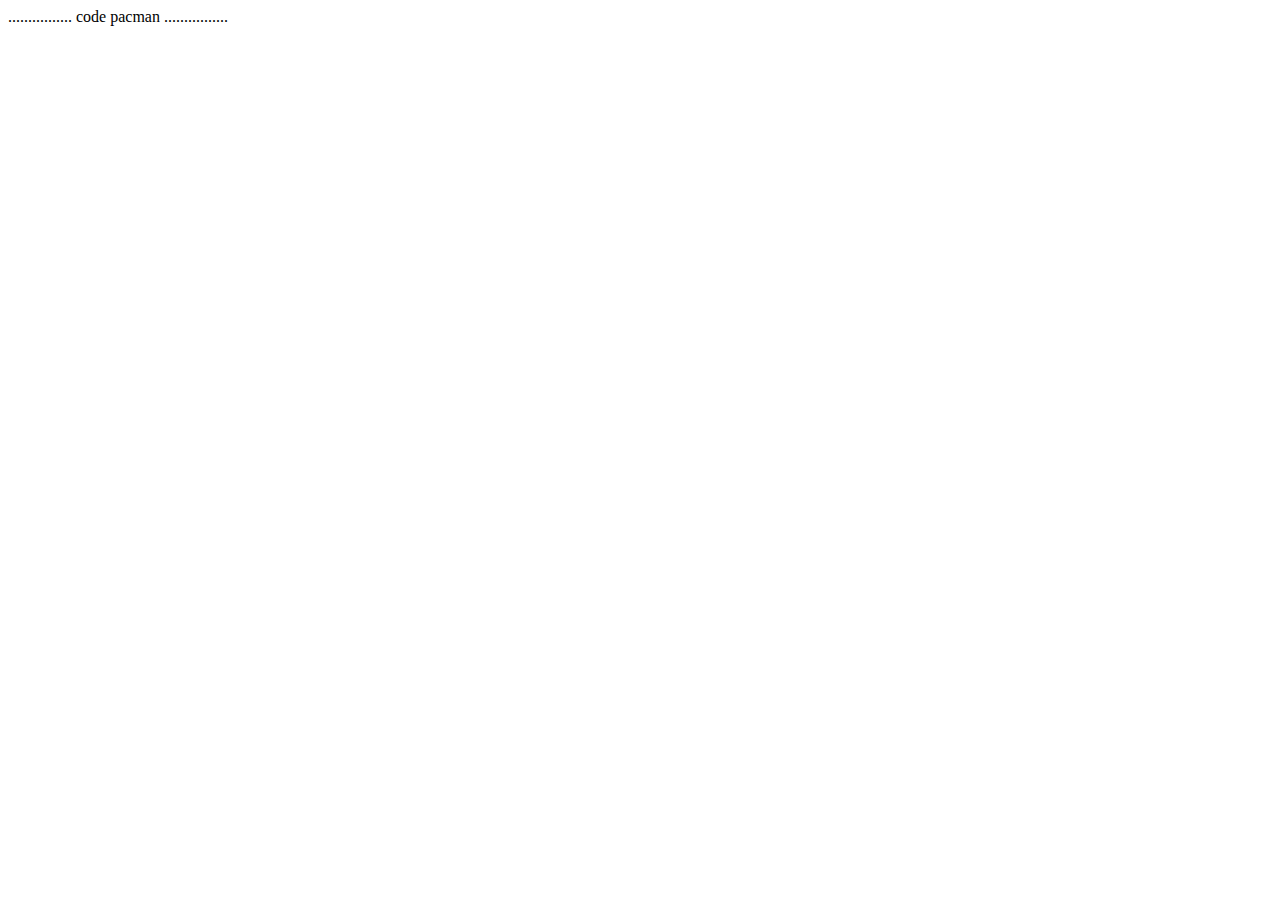
==== index.html @ 4e1446be "Update index.html" ====
<!DOCTYPE html>
<html>
    <head>
        <title> Pacman : Studio Pixel </title>
        <meta charset="utf-8"/>

        <link href="style.css" rel="stylesheet" type="text/css"/>
        <script src="main.js"></script>
    </head>

    <body>
        ................
        code pacman 
        ................
    </body>
    
</html>
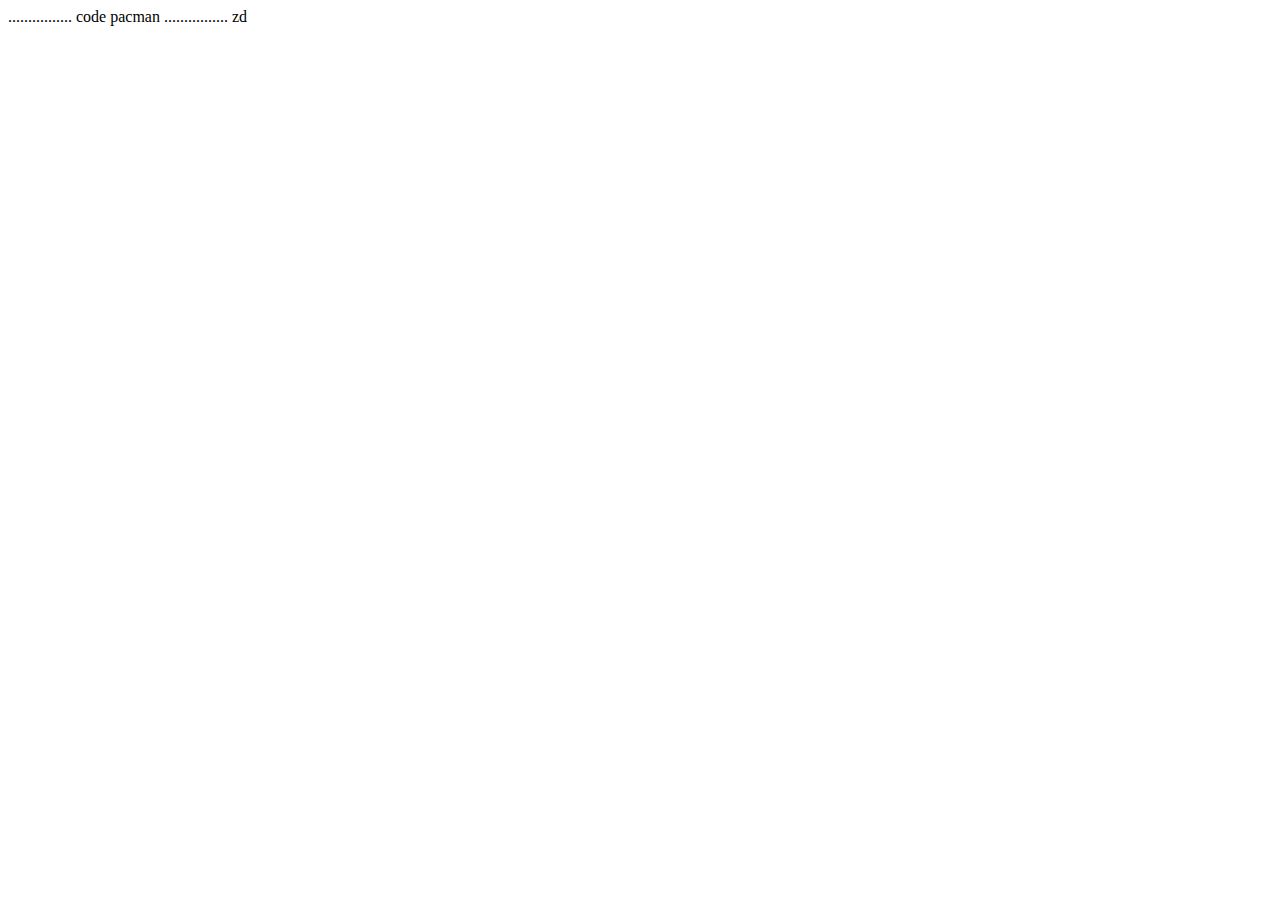
==== commit 0d12c6ce: "Update index.html" ====
--- a/index.html
+++ b/index.html
@@ -13,5 +13,5 @@
         code pacman 
         ................
     </body>
-    
+    zd
 </html>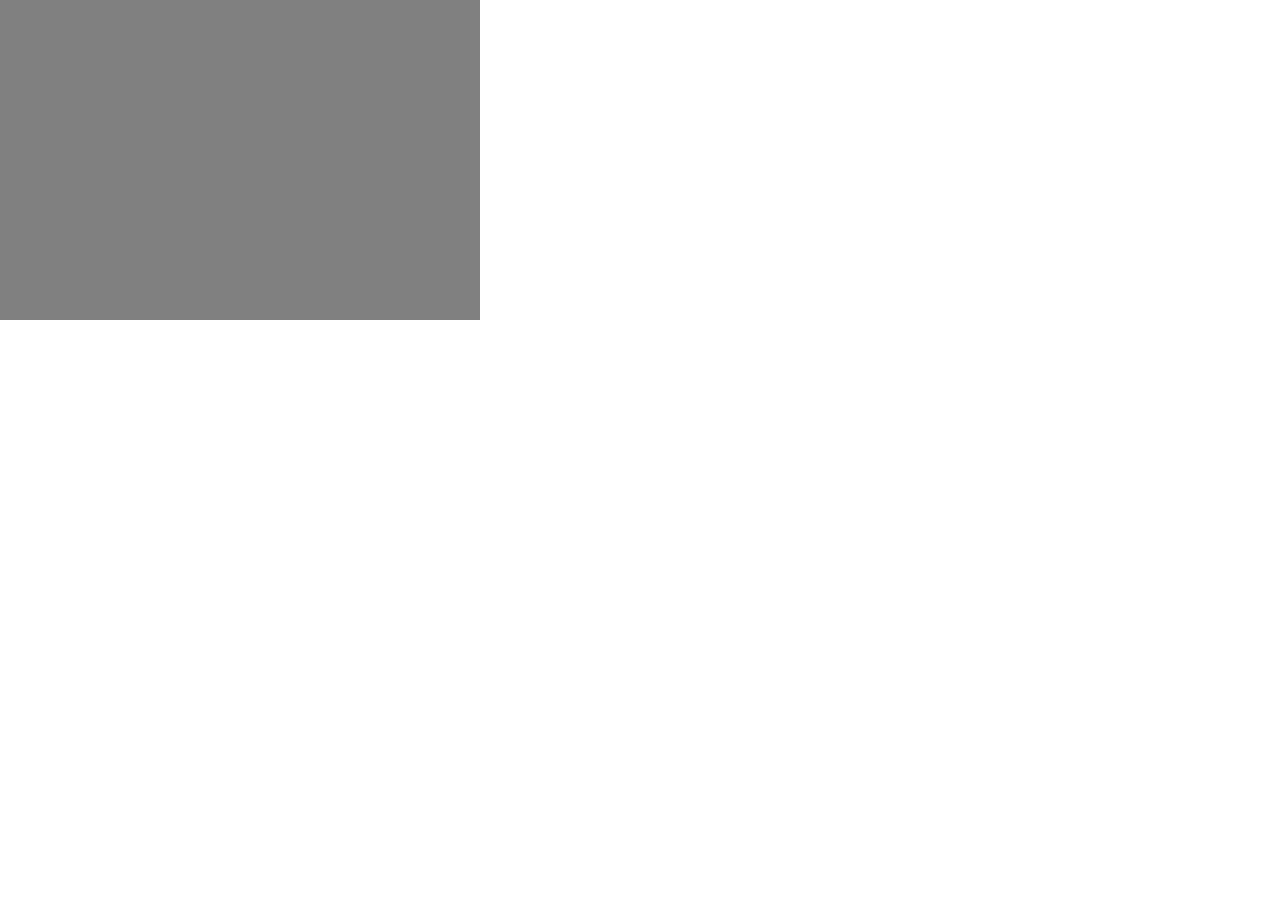
==== commit 6309a9fe: "0" ====
--- a/index.html
+++ b/index.html
@@ -9,9 +9,23 @@
     </head>
 
     <body>
+
         ................
         code pacman 
         ................
+
+        <canvas id="myCanvas" width="480" height="320" ></canvas>
+
+        <script>
+            // JavaScript 
+        </script>
+
+        <script>
+        var myCanvas = document.getElementById("myCanvas");
+        var ctx = myCanvas.getContext("2D");
+        var mur_0 = document.getElementById("0.png");
+        void ctx.drawImage("0.png", 100, 100, 50, 50); </script>
+
     </body>
-    zd
+    
 </html>--- a/style.css
+++ b/style.css
@@ -0,0 +1,15 @@
+html, body{
+    margin: 0px;
+    padding: 0px;
+    border-width: 0px;
+    width: 100%;
+    height: 100%;
+}
+
+#myCanvas 
+{
+	position:fixed;
+	top:0px;
+    left:0px;
+    background-color: grey;
+}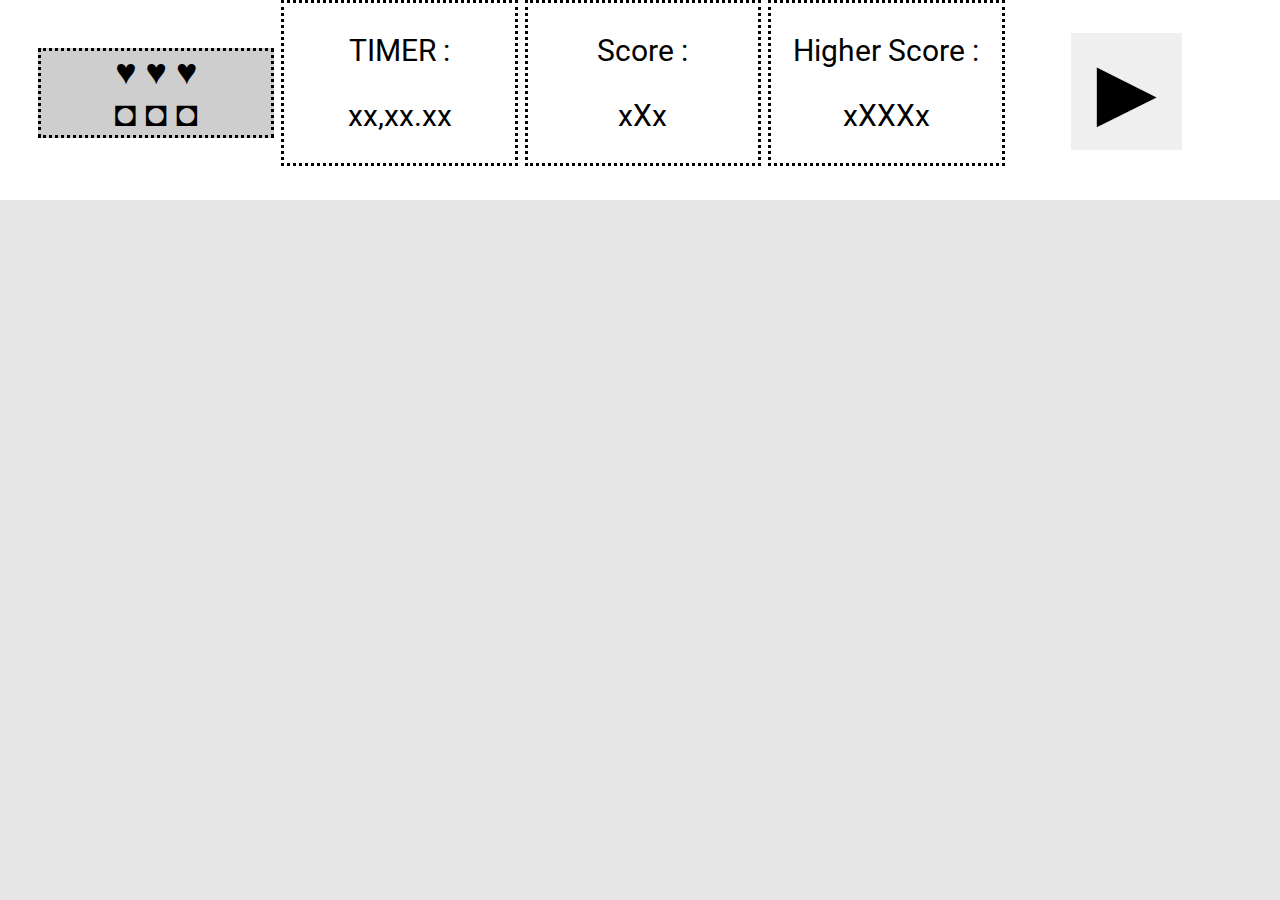
==== commit 74a5a662: "HUD en HTML" ====
--- a/index.html
+++ b/index.html
@@ -4,27 +4,80 @@
         <title> Pacman : Studio Pixel </title>
         <meta charset="utf-8"/>
 
-        <link href="style.css" rel="stylesheet" type="text/css"/>
-        <script src="main.js"></script>
+        <link type="text/css" href="style.css" rel="stylesheet" />
+        <link rel="preconnect" href="https://fonts.gstatic.com">
+        <link href="https://fonts.googleapis.com/css2?family=Roboto&display=swap" rel="stylesheet"> 
+        <!-- <script type="text/javascript" src="main.js"> </script> -->
     </head>
 
     <body>
 
-        ................
-        code pacman 
-        ................
+        <!-- Le header sert de HUD au joueur -->
+        <header id="HUD">
+            <!-- HUD du joueur -->
+            <div class="HUDelements" id="PlayerInfos">
+                <div id="PlayerLifePoints">
+                    <p class="LifePoints" id="Life1"> ♥ </p> 
+                    <p class="LifePoints" id="Life2"> ♥ </p> 
+                    <p class="LifePoints" id="Life3"> ♥ </p>
+                    <!-- <img class="LifePoint" src=""> -->
+                </div>
+                <div id="PlayerBoostPoints">
+                    <p class="BoostPoints" id="Boost1"> ◘ </p> 
+                    <p class="BoostPoints" id="Boost2"> ◘ </p> 
+                    <p class="BoostPoints" id="Boost3"> ◘ </p>
+                    <!-- <img class="BoostPoint" src=""> -->
+                </div>
+            </div>
+            <div class="HUDelements" id="Timer">
+                <p> TIMER : </p>
+                <p id="TimerChrono"> xx,xx.xx </p>
+            </div>
+            <div class="HUDelements" id="Score">
+                <p> Score : </p>
+                <p id="ScorePoints"> xXx </p>
+            </div>
+            <div class="HUDelements" id="HigherScore">
+                <p> Higher Score : </p>
+                <p id="HigherScorepoints"> xXXXx</p>
+            </div>
+            <!-- Bouton menu principal -->
+            <div class="HUDelements" id="HomeButton">
+                <button id="HomeNav"> ► </button>
+                <!-- <img id="HomeNav" src=""> -->
+            </div>
+        </header>
 
-        <canvas id="myCanvas" width="480" height="320" ></canvas>
+        <!-- Canvas du jeu -->
+        <canvas id="myCanvas" width="1920" height="880"> </canvas>
 
         <script>
+
             // JavaScript 
+
+            //déclaration du canvas
+            var myCanvas = document.getElementById("myCanvas");
+            var ctx = myCanvas.getContext("2D");
+
+            var mur_1 = new Image();
+            ctx.src = "assets/img/mur1.png";
+            ctx.onload = function()
+            {
+                ctx.drawImage(mur1, 10, 10, 100, 100);
+            }
+
+            /*
+            image.addEventListener("load", function()
+            {
+                ctx.drawImage("assets/img/mur1.png", 75, 25, 150, 100);
+            } , false);
+            */
+            
         </script>
 
-        <script>
-        var myCanvas = document.getElementById("myCanvas");
-        var ctx = myCanvas.getContext("2D");
-        var mur_0 = document.getElementById("0.png");
-        void ctx.drawImage("0.png", 100, 100, 50, 50); </script>
+        <script>    
+            // JS supplémentaire
+        </script>
 
     </body>
     
--- a/style.css
+++ b/style.css
@@ -1,15 +1,81 @@
-html, body{
+    /* INDEX */
+/* 1. GENRAL = l.8 */
+/* 2. HUD = l.22 */
+/* 3. xxx = l. */
+/* 4. xxx = l. */
+
+/* ---------------------*/
+/* ---------------------*/
+
+/***********/ 
+/* GENERAL */
+/***********/ 
+html, body
+{
     margin: 0px;
     padding: 0px;
     border-width: 0px;
     width: 100%;
     height: 100%;
+
+    font-family: 'Roboto', sans-serif;
+    font-size: 30px;
 }
 
-#myCanvas 
+/* ---------------------*/
+
+/***********/ 
+/*** HUD ***/
+/***********/ 
+
+/* Le header est le container pour le HUD */
+/* HUD et HUDelements */
+#HUD 
 {
-	position:fixed;
-	top:0px;
-    left:0px;
-    background-color: grey;
-}+    height: 200px;
+    text-align: center;
+}
+.HUDelements
+{
+    width: 18%;
+    display: inline-block;
+    border-style: dotted;
+}
+.HUDelements#HomeButton
+{
+    border-style: none;
+    font-size: 100px;
+}
+
+/* Chaque element du HUD */
+
+/* Vies et Boosts */
+#PlayerInfos
+{
+    background-color: rgb(206, 206, 206);
+    font-size: 120%;
+}
+.LifePoints
+{
+    display: inline
+}
+.BoostPoints
+{
+    display: inline
+}
+
+/* Bouton du Menu Principal */
+#HomeNav
+{
+    font-size: 100%;
+    border: none;
+}
+
+#myCanvas /* canvas du jeu */
+{
+    position:fixed; /* position du canvas */
+    width: 1920px; height : 1080px; /* dimensions du canvas */
+	margin: 0px; padding: 0px; /* marge du canvas */
+    background-color: rgb(230, 230, 230); /* couleur de fond du canvas */
+}
+
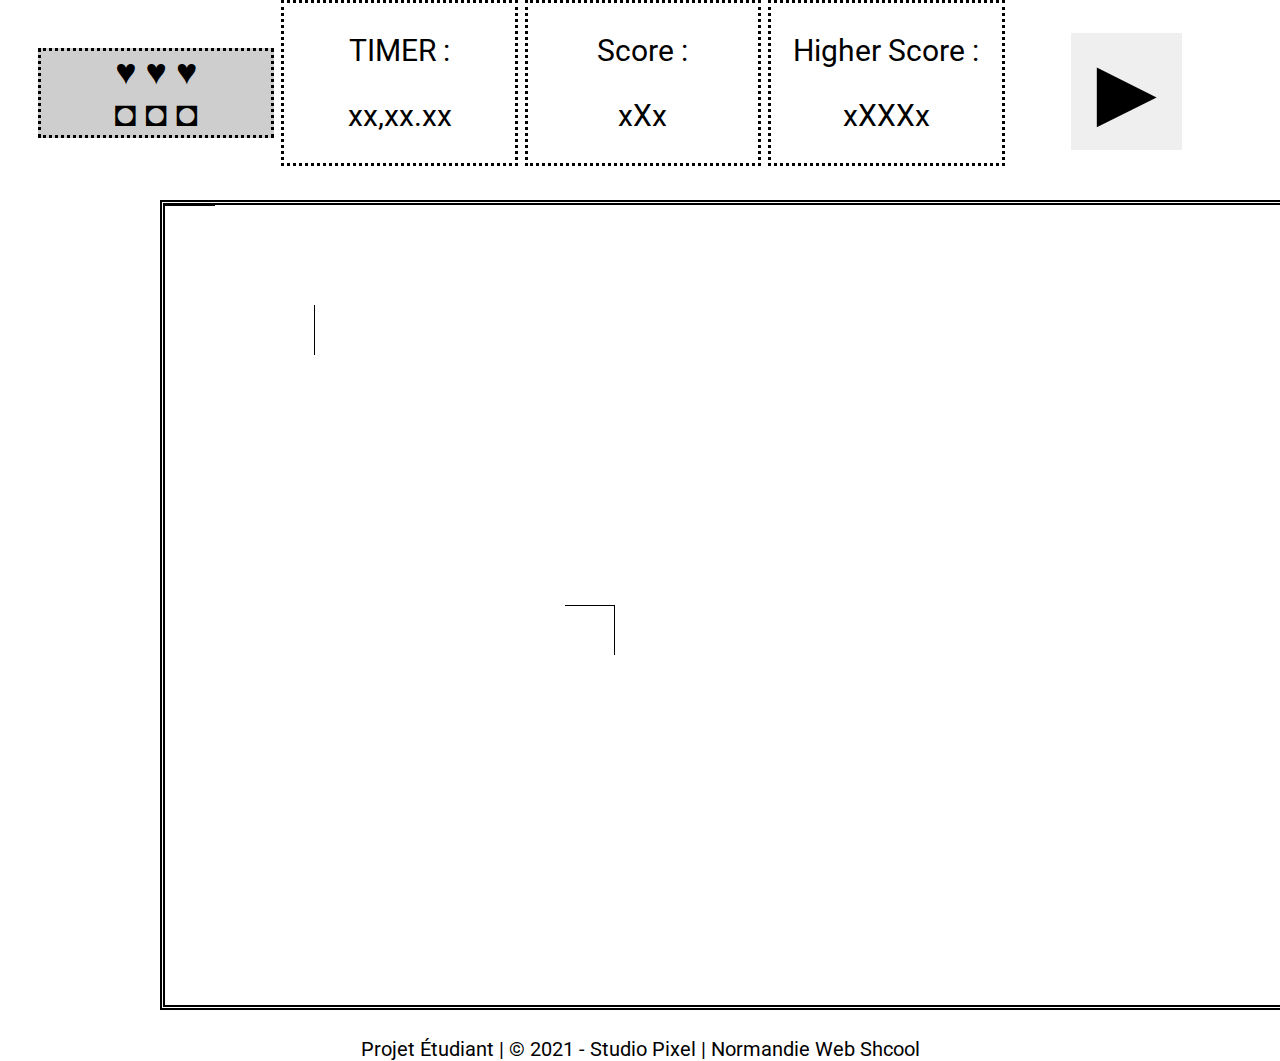
==== commit c4e5072f: "v0.0.1" ====
--- a/index.html
+++ b/index.html
@@ -1,13 +1,13 @@
 <!DOCTYPE html>
-<html>
+<html lang=fr>
+
     <head>
         <title> Pacman : Studio Pixel </title>
         <meta charset="utf-8"/>
-
+        <!-- liens -->
         <link type="text/css" href="style.css" rel="stylesheet" />
         <link rel="preconnect" href="https://fonts.gstatic.com">
         <link href="https://fonts.googleapis.com/css2?family=Roboto&display=swap" rel="stylesheet"> 
-        <!-- <script type="text/javascript" src="main.js"> </script> -->
     </head>
 
     <body>
@@ -48,36 +48,173 @@
             </div>
         </header>
 
+
+        <main>
+
+            <!-- images en HTML 
+
+            <div id="TilesMurs">
+                <div>
+                    <img class="Tiles" id="mur0" title="tile 0 mur" alt="tile 0 mur" src="assets/img/mur0.png">
+                </div>
+                <div>
+                    <img class="Tiles" id="mur1" title="tile 1 mur" alt="tile 1 mur" src="assets/img/mur1.png"> 
+                </div>
+                <div>
+                    <img class="Tiles" id="mur2" title="tile 2 mur" alt="tile 2 mur" src="assets/img/mur2.png">
+                </div>
+                <div>
+                    <img class="Tiles" id="mur3" title="tile 3 mur" alt="tile 3 mur" src="assets/img/mur3.png">
+                </div>
+                <div>
+                    <img class="Tiles" id="mur4" title="tile 4 mur" alt="tile 4 mur" src="assets/img/mur4.png">
+                </div>
+                <div>
+                    <img class="Tiles" id="mur5" title="tile 5 mur" alt="tile 5 mur" src="assets/img/mur5.png">
+                </div>
+                <div>
+                    <img class="Tiles" id="mur6" title="tile 6 mur" alt="tile 6 mur" src="assets/img/mur6.png">
+                </div>
+                <div>
+                    <img class="Tiles" id="mur7" title="tile 7 mur" alt="tile 7 mur" src="assets/img/mur7.png">
+                </div>
+                <div>
+                    <img class="Tiles" id="mur8" title="tile 8 mur" alt="tile 8 mur" src="assets/img/mur8.png">
+                </div>
+                <div>
+                    <img class="Tiles" id="mur9" title="tile 9 mur" alt="tile 9 mur" src="assets/img/mur9.png">
+                </div>
+                <div>
+                    <img class="Tiles" id="mur10" title="tile 10 mur" alt="tile 10 mur" src="assets/img/mur10.png">
+                </div>
+                <div>
+                    <img class="Tiles" id="mur11" title="tile 11 mur" alt="tile 11 mur" src="assets/img/mur11.png">
+                </div>
+                <div>
+                    <img class="Tiles" id="mur12" title="tile 12 mur" alt="tile 12 mur" src="assets/img/mur12.png">
+                </div>
+                <div>
+                    <img class="Tiles" id="mur13" title="tile 13 mur" alt="tile 13 mur" src="assets/img/mur13.png">
+                </div>
+                <div>
+                    <img class="Tiles" id="mur14" title="tile 14 mur" alt="tile 14 mur" src="assets/img/mur14.png">
+                </div>
+                <div>
+                    <img class="Tiles" id="mur15" title="tile 15 mur" alt="tile 15 mur" src="assets/img/mur15.png">
+                </div>
+            </div>
+
+        FIN images en HTML -->
+
+        </main>
+
         <!-- Canvas du jeu -->
-        <canvas id="myCanvas" width="1920" height="880"> </canvas>
+        <div id="CanvasBlock"> 
+            <canvas id="myCanvas" width="1600px" height="800px"> </canvas> 
+        </div>
+
+        <script type="text/javascript">
+ 
+            var canvas = document.getElementById("myCanvas");
+            var ctx = canvas.getContext("2d");
+     
+            var mur1 = new Image();
+            mur1.onload = function() 
+            {
+                ctx.drawImage(mur1, 0, 0, 50, 50);
+            };
+            mur1.src = "assets/img/mur1.png";
+
+            var mur2 = new Image();
+            mur2.onload = function() 
+            {
+                ctx.drawImage(mur2, 100, 100, 50, 50);
+            };
+            mur2.src = "assets/img/mur2.png";
+
+            var mur3 = new Image();
+            mur3.onload = function() 
+            {
+                ctx.drawImage(mur3, 400, 400, 50, 50);
+            };
+            mur3.src = "assets/img/mur3.png";
+     
+            var pacman = new Image();
+            pacman.onload = function() 
+            {
+                ctx.drawImage(pacman, 100, 100, 48, 48);
+            };
+            pacman.src = "https://upload.wikimedia.org/wikipedia/commons/thumb/4/49/Pacman.svg/220px-Pacman.svg.png";
+     
+        </script>
 
         <script>
-
-            // JavaScript 
+            // Création du tableau (map)
+            var tileCheck = 0;
+            var tileLabyrinthe = 0;
+
+            for(var raw=1; raw<16; raw++) // créé 16 lignes
+            {
+                for(var column=1; column<32; column++) // créé 32 colonnes
+                {
+                    if(labyrinthe ) // 
+                    {
+
+                    }
+                    else
+                    {
+                    
+                    }
+                }
+            }
+
+            // si l'index du tableau contient le chiffre || nombre X 
+            // alors murX apparait
+
+        </script>
+
+        <script>
+
+            // 16 lignes x 32 colonnes
+            var Labyrinthe0 = 
+                [
+                    [ 9, 5, 5, 1, 5, 5, 3, 9, 1, 1, 1, 1, 3, 9, 5, 5, 5, 5, 3, 9, 1, 1, 1, 1, 3, 9, 5, 5, 1, 5, 5, 3 ],
+                    [ 8, 0, 0, 0, 2 ],
+                    [ 8, 0, 0, 0, 2 ],
+                    [ 8, 0, 0, 0, 2 ],
+                    [ 12, 4, 4, 4, 6 ],
+                    [ ],
+                    [ ],
+                    [ ],
+                    [ ],
+                    [ ],
+                    [ ],
+                    [ ],
+                    [ ],
+                    [ ],
+                    [ ],
+                    [ ],
+
+                ];
+
+        </script>
+
+        <!-- <script>    
 
             //déclaration du canvas
-            var myCanvas = document.getElementById("myCanvas");
-            var ctx = myCanvas.getContext("2D");
-
-            var mur_1 = new Image();
-            ctx.src = "assets/img/mur1.png";
-            ctx.onload = function()
-            {
-                ctx.drawImage(mur1, 10, 10, 100, 100);
-            }
-
-            /*
-            image.addEventListener("load", function()
-            {
-                ctx.drawImage("assets/img/mur1.png", 75, 25, 150, 100);
-            } , false);
-            */
+            var myCanvas = document.getElementById("myCanvas"); // récupération du canvas
+            var ctx = myCanvas.getContext("2D"); // création d'un contexte 2D pour modifier le canvas
+
+            var mur1 = new Image() // création de l'objet mur1
+            mur1.src = "assets/img/mur1.png"; // chemin d'accès à la source
             
-        </script>
-
-        <script>    
-            // JS supplémentaire
-        </script>
+            myCanvas.drawImage(ctx, 0, 0) // affichage de l'image
+
+        </script> -->
+
+        <footer>
+            <p> Projet Étudiant | © 2021 - Studio Pixel | Normandie Web Shcool </p>
+        </footer>
 
     </body>
     
--- a/style.css
+++ b/style.css
@@ -1,15 +1,20 @@
-    /* INDEX */
-/* 1. GENRAL = l.8 */
-/* 2. HUD = l.22 */
-/* 3. xxx = l. */
-/* 4. xxx = l. */
+                    /*---------*\
+                    /*  INDEX  *\
+                    /*---------*\
+/* 
+                1. GENERAL = l. xxx
+                2. HUD = l. xxx
+                3. Tiles & Sprites = l. xxx
+                4. Canvas = l. xxx
+ */
 
-/* ---------------------*/
-/* ---------------------*/
+/* ---------------------*//* ---------------------*/
+/* ---------------------*//* ---------------------*/
 
-/***********/ 
-/* GENERAL */
-/***********/ 
+    /****************/
+    /** 1. GENERAL **/
+    /****************/
+
 html, body
 {
     margin: 0px;
@@ -21,12 +26,30 @@
     font-family: 'Roboto', sans-serif;
     font-size: 30px;
 }
+img
+{
+  
+}
+#TilesMurs
+{
+    text-align: center;
+}
+img.Tiles
+{
+}
+
+footer
+{
+    text-align: center;
+    font-size: 20px;
+}
 
 /* ---------------------*/
+/* ---------------------*/
 
-/***********/ 
-/*** HUD ***/
-/***********/ 
+/**************/ 
+/*** 2. HUD ***/
+/**************/ 
 
 /* Le header est le container pour le HUD */
 /* HUD et HUDelements */
@@ -71,11 +94,32 @@
     border: none;
 }
 
+/* ---------------------*/
+/* ---------------------*/
+
+/************************/ 
+/** 4. Tiles & Sprites **/
+/************************/ 
+
+
+
+/* ---------------------*/
+/* ---------------------*/
+
+/****************/ 
+/** 4. Canvas **/
+/***************/ 
+
 #myCanvas /* canvas du jeu */
 {
-    position:fixed; /* position du canvas */
-    width: 1920px; height : 1080px; /* dimensions du canvas */
-	margin: 0px; padding: 0px; /* marge du canvas */
-    background-color: rgb(230, 230, 230); /* couleur de fond du canvas */
+    width: 1600px; height: 800px; /* dimensions du canvas */
+    margin-left: 160px; margin-right: 160px; /* margin du canvas */
+    background-color: rgb(255, 255, 255); /* couleur de fond du canvas */
+    border: 5px double black; /* cbordure du canvas */
+
+}
+div#myCanvas /* canvas du jeu */
+{
+
 }
 
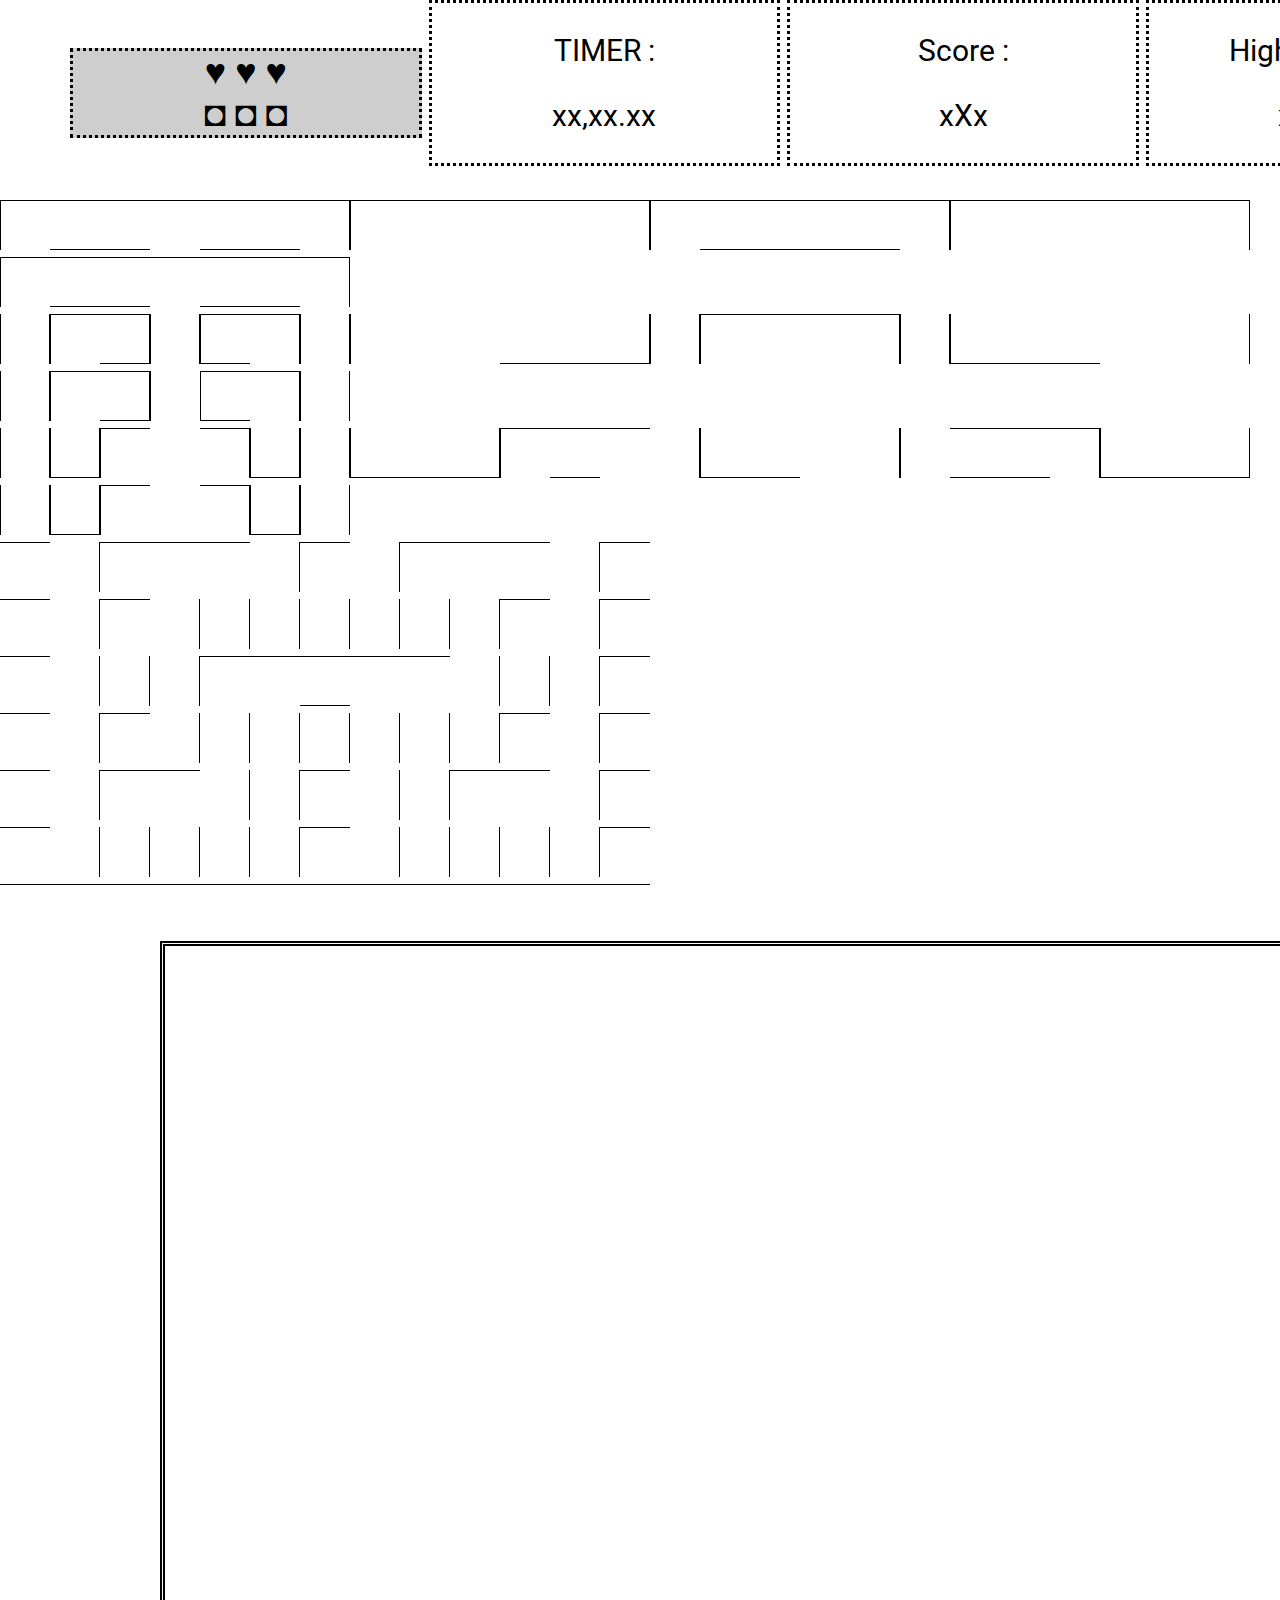
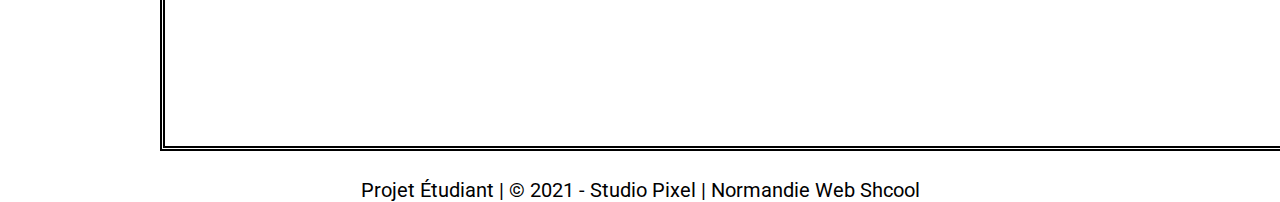
==== commit 1b27accf: "Maquette HTML / CSS / JavaScript" ====
--- a/index.html
+++ b/index.html
@@ -1,5 +1,5 @@
 <!DOCTYPE html>
-<html lang=fr>
+<html lang=en>
 
     <head>
         <title> Pacman : Studio Pixel </title>
@@ -106,6 +106,8 @@
 
         FIN images en HTML -->
 
+        <div id='labyrinth'>  </div>
+
         </main>
 
         <!-- Canvas du jeu -->
@@ -113,61 +115,111 @@
             <canvas id="myCanvas" width="1600px" height="800px"> </canvas> 
         </div>
 
-        <script type="text/javascript">
- 
-            var canvas = document.getElementById("myCanvas");
-            var ctx = canvas.getContext("2d");
-     
-            var mur1 = new Image();
-            mur1.onload = function() 
+            <!---------------->
+            <!-- JavaScript -->
+            <!---------------->
+
+
+        <script>
+
+            var myCanvas = document.getElementById("myCanvas");
+            var ctx = myCanvas.getContext("2d");
+
+            map = 
+            [ 
+                [ 9, 5, 5, 1, 5, 5, 3, 9, 1, 1, 1, 1, 3, 9, 5, 5, 5, 5, 3, 9, 1, 1, 1, 1, 3, 9, 5, 5, 1, 5, 5, 3 ],
+                [ 10, 9, 7, 10, 13, 3, 10, 8, 0, 0, 4, 4, 6, 10, 9, 1, 1, 3, 10, 12, 4, 4, 0, 0, 2, 10, 9, 7, 8, 13, 3, 10],
+                [ 10, 14, 9, 0, 3, 14, 10, 12, 4, 6, 9, 5, 1, 2, 12, 4, 0, 2, 8, 5, 5, 3, 12, 4, 6, 10, 14, 9, 0, 3, 14, 10], 
+                [1,2,1,1,1,2,1,2,1,1,1,2,1], 
+                [1,2,1,2,2,2,2,2,2,2,1,2,1], 
+                [1,2,2,2,1,1,5,1,1,2,2,2,1], 
+                [1,2,1,2,2,2,2,2,2,2,1,2,1], 
+                [1,2,1,1,2,2,1,2,2,1,1,2,1], 
+                [1,2,2,2,2,2,1,2,2,2,2,2,1], 
+                [1,1,1,1,1,1,1,1,1,1,1,1,1]
+            ]
+
+            var labyrinth = document.getElementById('labyrinth');
+	
+            function drawWorld()
             {
-                ctx.drawImage(mur1, 0, 0, 50, 50);
-            };
-            mur1.src = "assets/img/mur1.png";
-
-            var mur2 = new Image();
-            mur2.onload = function() 
-            {
-                ctx.drawImage(mur2, 100, 100, 50, 50);
-            };
-            mur2.src = "assets/img/mur2.png";
-
-            var mur3 = new Image();
-            mur3.onload = function() 
-            {
-                ctx.drawImage(mur3, 400, 400, 50, 50);
-            };
-            mur3.src = "assets/img/mur3.png";
-     
-            var pacman = new Image();
-            pacman.onload = function() 
-            {
-                ctx.drawImage(pacman, 100, 100, 48, 48);
-            };
-            pacman.src = "https://upload.wikimedia.org/wikipedia/commons/thumb/4/49/Pacman.svg/220px-Pacman.svg.png";
-     
-        </script>
-
-        <script>
-            // Création du tableau (map)
-            var tileCheck = 0;
-            var tileLabyrinthe = 0;
-
-            for(var raw=1; raw<16; raw++) // créé 16 lignes
-            {
-                for(var column=1; column<32; column++) // créé 32 colonnes
+                labyrinth.innerHTML = '';
+                for(var raw = 0; raw < map.length ; raw++) 
                 {
-                    if(labyrinthe ) // 
-                    {
-
+                    for(var column = 0; column < map[raw].length ; column++) 
+                    {		
+                        if (map[raw][column] === 0) 
+                        {
+                            labyrinth.innerHTML += "<div class='mur0'></div>";
+                        }
+                        else if (map[raw][column] === 1) 
+                        {
+                            labyrinth.innerHTML += "<div class='mur1'></div>";
+                        }
+                        else if (map[raw][column] === 2) 
+                        {
+                            labyrinth.innerHTML += "<div class='mur2'></div>";
+                        }
+                        else if (map[raw][column] === 3) 
+                        {
+                            labyrinth.innerHTML += "<div class='mur3'></div>";
+                        }
+                        else if (map[raw][column] === 4) 
+                        {
+                            labyrinth.innerHTML += "<div class='mur4'></div>";
+                        }
+                        else if (map[raw][column] === 5) 
+                        {
+                            labyrinth.innerHTML += "<div class='mur5'></div>";
+                        }
+                        else if (map[raw][column] === 6) 
+                        {
+                            labyrinth.innerHTML += "<div class='mur6'></div>";
+                        }
+                        else if (map[raw][column] === 7) 
+                        {
+                            labyrinth.innerHTML += "<div class='mur7'></div>";
+                        }
+                        else if (map[raw][column] === 8) 
+                        {
+                            labyrinth.innerHTML += "<div class='mur8'></div>";
+                        }
+                        else if (map[raw][column] === 9) 
+                        {
+                            labyrinth.innerHTML += "<div class='mur9'></div>";
+                        }
+                        else if (map[raw][column] === 10) 
+                        {
+                            labyrinth.innerHTML += "<div class='mur10'></div>";
+                        }
+                        else if (map[raw][column] === 11) 
+                        {
+                            labyrinth.innerHTML += "<div class='mur11'></div>";
+                        }
+                        else if (map[raw][column] === 12) 
+                        {
+                            labyrinth.innerHTML += "<div class='mur12'></div>";
+                        }
+                        else if (map[raw][column] === 13) 
+                        {
+                            labyrinth.innerHTML += "<div class='mur13'></div>";
+                        }
+                        else if (map[raw][column] === 14) 
+                        {
+                            labyrinth.innerHTML += "<div class='mur14'></div>";
+                        }
+                        else if (map[raw][column] === 15) 
+                        {
+                            labyrinth.innerHTML += "<div class='mur15'></div>";
+                        }
                     }
-                    else
-                    {
-                    
-                    }
+
+                    labyrinth.innerHTML += "<br>";
                 }
             }
 
+	        drawWorld();
+        
             // si l'index du tableau contient le chiffre || nombre X 
             // alors murX apparait
 
@@ -175,27 +227,7 @@
 
         <script>
 
-            // 16 lignes x 32 colonnes
-            var Labyrinthe0 = 
-                [
-                    [ 9, 5, 5, 1, 5, 5, 3, 9, 1, 1, 1, 1, 3, 9, 5, 5, 5, 5, 3, 9, 1, 1, 1, 1, 3, 9, 5, 5, 1, 5, 5, 3 ],
-                    [ 8, 0, 0, 0, 2 ],
-                    [ 8, 0, 0, 0, 2 ],
-                    [ 8, 0, 0, 0, 2 ],
-                    [ 12, 4, 4, 4, 6 ],
-                    [ ],
-                    [ ],
-                    [ ],
-                    [ ],
-                    [ ],
-                    [ ],
-                    [ ],
-                    [ ],
-                    [ ],
-                    [ ],
-                    [ ],
-
-                ];
+
 
         </script>
 
--- a/style.css
+++ b/style.css
@@ -37,11 +37,24 @@
 img.Tiles
 {
 }
-
+header
+{
+    height: 200px;
+    width: 1920px;
+}
 footer
 {
     text-align: center;
     font-size: 20px;
+}
+div>.mur0, div>.mur1, div>.mur2, div>.mur3, div>.mur4, div>.mur5, div>.mur6, div>.mur7,
+div>.mur8, div>.mur9, div>.mur10, div>.mur11, div>.mur12, div>.mur13, div>.mur14, div>.mur15
+{
+    height: 50px;
+}
+header>div
+{
+    height: none;
 }
 
 /* ---------------------*/
@@ -98,10 +111,138 @@
 /* ---------------------*/
 
 /************************/ 
-/** 4. Tiles & Sprites **/
+/** 3. Tiles & Sprites **/
 /************************/ 
 
-
+/* --  MURS -- */
+.mur0
+{
+    width: 50px;
+    height: 50px;
+    background-image: url('assets/img/mur0.png');
+    display: inline-block;
+}
+.mur1
+{
+    width: 50px;
+    height: 50px;
+    background-image: url('assets/img/mur1.png');
+    display: inline-block;
+}
+.mur2
+{
+    width: 50px;
+    height: 50px;
+    background-image: url('assets/img/mur2.png');
+    display: inline-block;
+}
+.mur3
+{
+    width: 50px;
+    height: 50px;
+    background-image: url('assets/img/mur3.png');
+    display: inline-block;
+}
+.mur4
+{
+    width: 50px;
+    height: 50px;
+    background-image: url('assets/img/mur4.png');
+    display: inline-block;
+}
+.mur5
+{
+    width: 50px;
+    height: 50px;
+    background-image: url('assets/img/mur5.png');
+    display: inline-block;
+}
+.mur6
+{
+    width: 50px;
+    height: 50px;
+    background-image: url('assets/img/mur6.png');
+    display: inline-block;
+}
+.mur7
+{
+    width: 50px;
+    height: 50px;
+    background-image: url('assets/img/mur7.png');
+    display: inline-block;
+}
+.mur8
+{
+    width: 50px;
+    height: 50px;
+    background-image: url('assets/img/mur8.png');
+    display: inline-block;
+}
+.mur9
+{
+    width: 50px;
+    height: 50px;
+    background-image: url('assets/img/mur9.png');
+    display: inline-block;
+}
+.mur10
+{
+    width: 50px;
+    height: 50px;
+    background-image: url('assets/img/mur10.png');
+    display: inline-block;
+}
+.mur11
+{
+    width: 50px;
+    height: 50px;
+    background-image: url('assets/img/mur11.png');
+    display: inline-block;
+}
+.mur12
+{
+    width: 50px;
+    height: 50px;
+    background-image: url('assets/img/mur12.png');
+    display: inline-block;
+}
+.mur13
+{
+    width: 50px;
+    height: 50px;
+    background-image: url('assets/img/mur13.png');
+    display: inline-block;
+}
+.mur14
+{
+    width: 50px;
+    height: 50px;
+    background-image: url('assets/img/mur14.png');
+    display: inline-block;
+}
+.mur15
+{
+    width: 50px;
+    height: 50px;
+    background-image: url('assets/img/mur15.png');
+    display: inline-block;
+}
+/* --  FANTOMES -- */
+
+
+/* --  PACMAN -- */
+.pacman
+{
+    width: 50px;
+    height: 50px;
+    background-image: url('https://upload.wikimedia.org/wikipedia/commons/thumb/4/49/Pacman.svg/220px-Pacman.svg.png');
+    display: inline-block;
+}
+
+/* --  PIECES -- */
+
+
+/* --  BONUS -- */
 
 /* ---------------------*/
 /* ---------------------*/
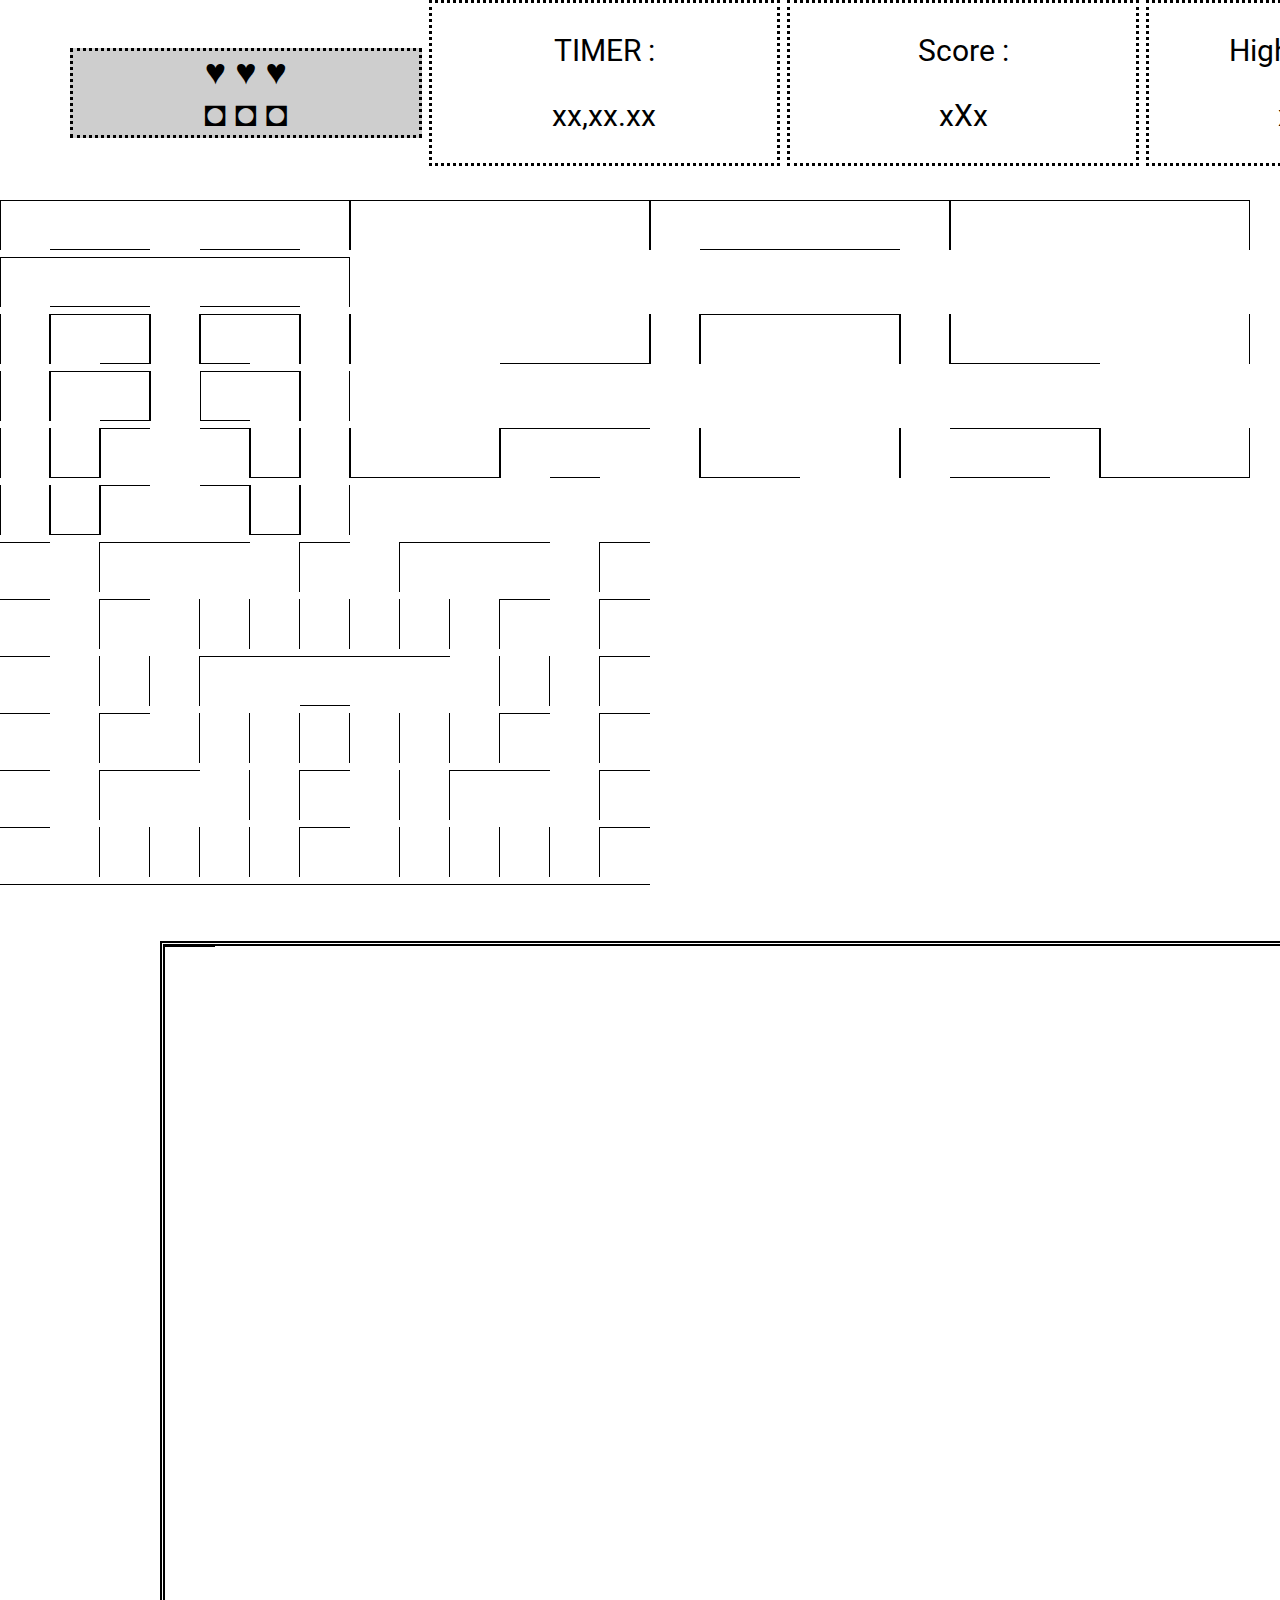
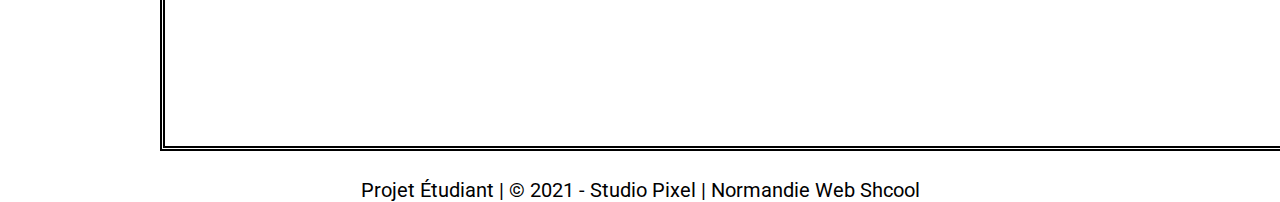
==== commit eb176046: "maj 0.0.1" ====
--- a/index.html
+++ b/index.html
@@ -139,6 +139,13 @@
                 [1,1,1,1,1,1,1,1,1,1,1,1,1]
             ]
 
+            var mur1 = new Image();
+            mur1.onload = function() 
+            {
+                ctx.drawImage(mur1, 0, 0, 50, 50);
+            };
+            mur1.src = "assets/img/mur1.png";
+
             var labyrinth = document.getElementById('labyrinth');
 	
             function drawWorld()
